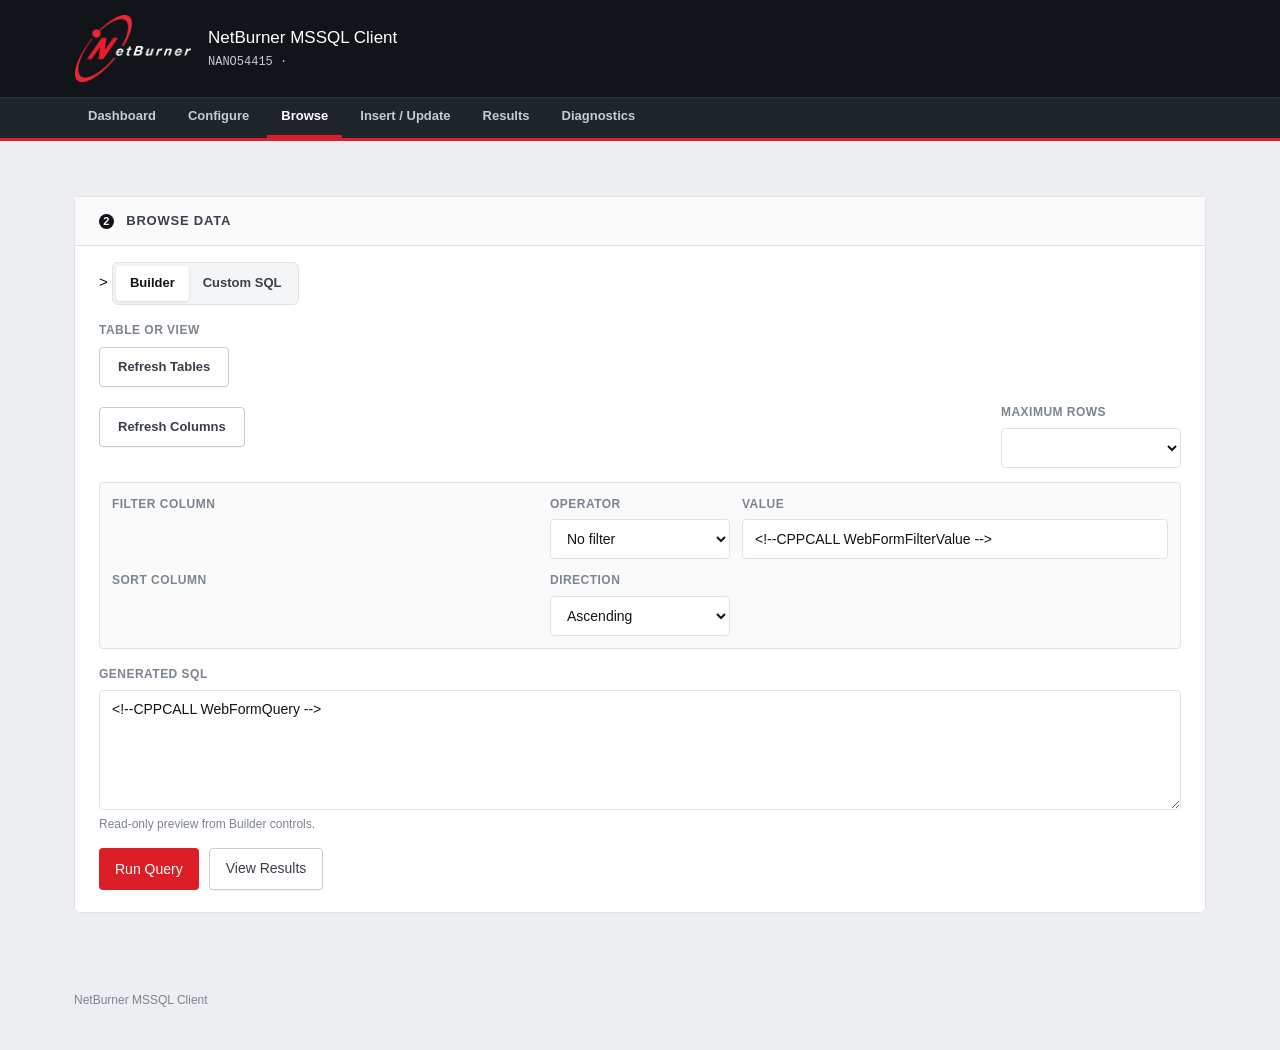
==== examples/NetBurner_MSSQL_Client/html/browse.html @ 5507ae53 "Initial Upload" ====
<!DOCTYPE html>
<!--
SPDX-License-Identifier: MIT
Copyright (c) 2026 Adam G. Sweeney <agsweeney@gmail.com>
-->
<html lang="en">
<head>
<meta charset="utf-8">
<meta name="viewport" content="width=device-width, initial-scale=1">
<title>Browse SQL Data</title>
<!--CPPCALL ShowAutoRefresh browse.html -->
<link rel="stylesheet" href="style.css">
</head>
<body>
<header class="nb-header">
  <div class="nb-header-inner">
    <img class="nb-header-logo" src="images/logo.png" alt="NetBurner">
    <div class="nb-title-block">
      <h1>NetBurner MSSQL Client</h1>
      <span class="meta">NANO54415 · <!--CPPCALL ShowHeaderTarget --></span>
    </div>
    <!--CPPCALL ShowHeaderStatus -->
  </div>
  <nav class="nb-main-nav"><div class="nb-main-nav-inner">
    <a class="nb-nav-link" href="index.html">Dashboard</a>
    <a class="nb-nav-link" href="configure.html">Configure</a>
    <a class="nb-nav-link nb-nav-link-active" href="browse.html">Browse</a>
    <a class="nb-nav-link" href="write.html">Insert / Update</a>
    <a class="nb-nav-link" href="results.html">Results</a>
    <a class="nb-nav-link" href="diagnostics.html">Diagnostics</a>
  </div></nav>
</header>
<main class="nb-page nb-page-compact">
  <p class="nb-workflow-status"><!--CPPCALL ShowQueryStatus --></p>
  <div class="nb-card nb-query-card<!--CPPCALL ShowQuerySectionClass -->">
    <div class="nb-card-header"><span><span class="nb-step-num">2</span> Browse Data</span></div>
    <!--CPPCALL ShowQueryLockBanner -->
    <form class="nb-form nb-browse-mode-builder" id="query-form" action="runquery" method="post">
      <input type="hidden" id="connected-database" value="<!--CPPCALL ShowConnectedDatabase -->">
      <input type="checkbox" name="use_table_builder" id="use-table-builder" value="on" class="nb-hidden-control" <!--CPPCALL WebFormUseTableBuilderChecked -->>
      <div class="nb-mode-tabs" role="group" aria-label="Query mode">
        <button type="button" class="nb-mode-tab nb-mode-active" data-query-mode="builder" aria-pressed="true">Builder</button>
        <button type="button" class="nb-mode-tab" data-query-mode="custom" aria-pressed="false">Custom SQL</button>
      </div>
      <div id="builder-panel" class="nb-mode-panel">
        <div class="nb-step-block">
          <div class="nb-step-label">Table or view</div>
          <!--CPPCALL ShowTableControl -->
          <div class="nb-inline-actions"><button type="submit" class="nb-btn nb-btn-secondary nb-btn-inline" formaction="browsetables" formmethod="post" formnovalidate>Refresh Tables</button></div>
          <span class="nb-field-hint"><!--CPPCALL ShowTableBrowseStatus --></span>
        </div>
        <div class="nb-form-grid nb-form-grid-query">
          <div class="nb-field">
            <!--CPPCALL ShowColumnControl -->
            <div class="nb-inline-actions"><button type="submit" class="nb-btn nb-btn-secondary nb-btn-inline" formaction="browsecolumns" formmethod="post" formnovalidate>Refresh Columns</button></div>
            <span class="nb-field-hint"><!--CPPCALL ShowColumnBrowseStatus --></span>
          </div>
          <label class="nb-field nb-field-topn"><span>Maximum rows</span><select name="top_n" id="top-n-field"><!--CPPCALL ShowTopNOptions --></select></label>
        </div>
        <div class="nb-builder-rules">
          <div class="nb-rule-row">
            <label class="nb-field"><span>Filter column</span><!--CPPCALL ShowFilterColumnControl --></label>
            <label class="nb-field"><span>Operator</span><select name="filter_op" id="filter-op-field"><option value="">No filter</option><!--CPPCALL ShowFilterOpOptions --></select></label>
            <label class="nb-field"><span>Value</span><input type="text" name="filter_value" id="filter-value-field" value="<!--CPPCALL WebFormFilterValue -->" placeholder="Filter value"></label>
          </div>
          <div class="nb-rule-row nb-rule-row-sort">
            <label class="nb-field"><span>Sort column</span><!--CPPCALL ShowSortColumnControl --></label>
            <label class="nb-field"><span>Direction</span><select name="sort_desc" id="sort-desc-field"><option value="asc">Ascending</option><option value="desc"<!--CPPCALL ShowSortDescSelected -->>Descending</option></select></label>
          </div>
        </div>
      </div>
      <div id="custom-panel" class="nb-mode-panel" hidden>
        <p class="nb-inline-help">Write a read-only SELECT statement below.</p>
      </div>
      <div id="query-sql-section" class="nb-query-sql-section">
        <label class="nb-field nb-field-wide">
          <span id="sql-preview-label">Generated SQL</span>
          <textarea name="query" id="query-field" rows="4" class="nb-mono" spellcheck="false"><!--CPPCALL WebFormQuery --></textarea>
          <span class="nb-field-hint" id="sql-preview-hint">Read-only preview from Builder controls.</span>
        </label>
      </div>
      <div class="nb-form-actions">
        <button type="submit" class="nb-btn">Run Query</button>
        <a class="nb-btn nb-btn-secondary" href="results.html">View Results</a>
      </div>
    </form>
  </div>
</main>
<footer class="nb-footer"><span>NetBurner MSSQL Client</span></footer>
<!--CPPCALL ShowFormScript -->
</body>
</html>
---- examples/NetBurner_MSSQL_Client/html/style.css ----
/*
 * SPDX-License-Identifier: MIT
 * Copyright (c) 2026 Adam G. Sweeney <agsweeney@gmail.com>
 */

:root {
  color-scheme: light;
  --nb-red: #DC1F26;
  --nb-red-700: #B0151B;
  --nb-carbon: #111418;
  --nb-gray-700: #3A4049;
  --nb-gray-500: #7C8590;
  --nb-gray-300: #C5CCD3;
  --nb-gray-200: #DFE3E8;
  --nb-gray-100: #F4F5F7;
  --nb-gray-50: #FAFAFB;
  --nb-white: #FFFFFF;
  --font-sans: -apple-system, BlinkMacSystemFont, "Segoe UI", Roboto, Arial, sans-serif;
  --font-mono: ui-monospace, Consolas, "Courier New", monospace;
}

* { box-sizing: border-box; }

html, body {
  margin: 0;
  padding: 0;
  background: #ECEEF1;
  color: var(--nb-carbon);
  font-family: var(--font-sans);
  font-size: 15px;
  line-height: 1.55;
}

.nb-header {
  background: var(--nb-carbon);
  color: white;
  border-bottom: 3px solid var(--nb-red);
}

.nb-header-inner {
  max-width: 1180px;
  margin: 0 auto;
  padding: 14px 24px;
  display: flex;
  align-items: center;
  gap: 16px;
}

.nb-header-logo {
  display: block;
  width: 118px;
  height: auto;
  flex-shrink: 0;
}

.nb-title-block {
  flex: 1;
  min-width: 0;
}

.nb-header h1 {
  margin: 0;
  font-size: 17px;
  font-weight: 500;
}

.nb-header .meta {
  display: block;
  margin-top: 2px;
  font-family: var(--font-mono);
  font-size: 12px;
  color: var(--nb-gray-300);
}

.nb-header-status {
  display: inline-flex;
  align-items: center;
  gap: 6px;
  flex-shrink: 0;
  padding: 5px 10px;
  border-radius: 999px;
  font-size: 12px;
  font-weight: 700;
  letter-spacing: 0.04em;
  text-transform: uppercase;
}

.nb-header-status::before {
  content: "";
  width: 7px;
  height: 7px;
  border-radius: 50%;
  background: currentColor;
}

.nb-header-status-ok {
  background: #153f22;
  color: #9ee0ad;
}

.nb-header-status-busy {
  background: #3d3213;
  color: #f5d477;
}

.nb-header-status-error {
  background: #4a1418;
  color: #ffb4b8;
}

.nb-header-status-idle {
  background: #2b3138;
  color: var(--nb-gray-300);
}

.nb-main-nav {
  background: #20252c;
  border-top: 1px solid rgba(255, 255, 255, 0.06);
}

.nb-main-nav-inner {
  max-width: 1180px;
  margin: 0 auto;
  padding: 0 24px;
  display: flex;
  gap: 4px;
  overflow-x: auto;
}

.nb-nav-link {
  display: inline-flex;
  align-items: center;
  min-height: 40px;
  padding: 8px 14px;
  color: var(--nb-gray-300);
  text-decoration: none;
  font-size: 13px;
  font-weight: 600;
  border-bottom: 3px solid transparent;
  white-space: nowrap;
}

.nb-nav-link:hover,
.nb-nav-link-active {
  color: var(--nb-white);
  border-bottom-color: var(--nb-red);
}

.nb-page {
  max-width: 1180px;
  margin: 0 auto;
  padding: 28px 24px 60px;
}

.nb-eyebrow {
  font-size: 12px;
  font-weight: 700;
  letter-spacing: 0.14em;
  text-transform: uppercase;
  color: var(--nb-red);
  margin: 0 0 6px;
}

h2 {
  font-size: 26px;
  font-weight: 300;
  margin: 0 0 16px;
}

p { margin: 0 0 14px; color: var(--nb-gray-700); }

.nb-card {
  background: var(--nb-white);
  border: 1px solid var(--nb-gray-200);
  border-radius: 6px;
  padding: 22px 24px;
  margin-bottom: 18px;
}

.nb-card-header {
  margin: -22px -24px 16px;
  padding: 14px 24px;
  border-bottom: 1px solid var(--nb-gray-200);
  background: var(--nb-gray-50);
  font-weight: 600;
  font-size: 13px;
  letter-spacing: 0.06em;
  text-transform: uppercase;
  color: var(--nb-gray-700);
  display: flex;
  align-items: center;
  justify-content: space-between;
  gap: 12px;
}

.nb-card-header > span:first-child {
  flex: 1;
  min-width: 0;
}

.nb-help-btn {
  flex-shrink: 0;
  width: 28px;
  height: 28px;
  padding: 0;
  border: 1px solid var(--nb-gray-300);
  border-radius: 50%;
  background: var(--nb-white);
  color: var(--nb-gray-700);
  font-size: 15px;
  font-weight: 700;
  line-height: 1;
  cursor: pointer;
  box-shadow: 0 1px 0 rgba(17, 20, 24, 0.04);
}

.nb-help-btn:hover {
  background: var(--nb-gray-100);
  border-color: var(--nb-gray-500);
  color: var(--nb-carbon);
}

.nb-modal-overlay[hidden] {
  display: none !important;
}

.nb-modal-overlay {
  display: none;
  position: fixed;
  inset: 0;
  z-index: 1000;
  background: rgba(17, 20, 24, 0.55);
  padding: 24px 16px;
  overflow-y: auto;
}

.nb-modal-overlay.nb-modal-open {
  display: flex;
  align-items: flex-start;
  justify-content: center;
}

.nb-modal {
  width: 100%;
  max-width: 640px;
  background: var(--nb-white);
  border-radius: 8px;
  border: 1px solid var(--nb-gray-200);
  box-shadow: 0 12px 40px rgba(17, 20, 24, 0.22);
  margin: auto;
}

.nb-modal-header {
  display: flex;
  align-items: center;
  justify-content: space-between;
  gap: 12px;
  padding: 16px 20px;
  border-bottom: 1px solid var(--nb-gray-200);
  background: var(--nb-gray-50);
  border-radius: 8px 8px 0 0;
}

.nb-modal-header h3 {
  margin: 0;
  font-size: 16px;
  font-weight: 600;
  letter-spacing: 0.02em;
  text-transform: none;
  color: var(--nb-carbon);
}

.nb-modal-close {
  width: 32px;
  height: 32px;
  padding: 0;
  border: 0;
  border-radius: 4px;
  background: transparent;
  color: var(--nb-gray-500);
  font-size: 22px;
  line-height: 1;
  cursor: pointer;
}

.nb-modal-close:hover {
  background: var(--nb-gray-200);
  color: var(--nb-carbon);
}

.nb-modal-body {
  padding: 20px 22px 24px;
  font-size: 14px;
  line-height: 1.6;
  color: var(--nb-gray-700);
}

.nb-modal-body h4 {
  margin: 18px 0 8px;
  font-size: 13px;
  font-weight: 700;
  letter-spacing: 0.04em;
  text-transform: uppercase;
  color: var(--nb-gray-500);
}

.nb-modal-body h4:first-child {
  margin-top: 0;
}

.nb-modal-body p {
  margin: 0 0 12px;
}

.nb-modal-body ul,
.nb-modal-body ol {
  margin: 0 0 12px;
  padding-left: 22px;
}

.nb-modal-body li {
  margin-bottom: 6px;
}

.nb-modal-body code,
.nb-modal-body .nb-mono {
  font-family: var(--font-mono);
  font-size: 0.92em;
  background: var(--nb-gray-100);
  border: 1px solid var(--nb-gray-200);
  border-radius: 3px;
  padding: 0.1em 0.35em;
}

.nb-modal-body a {
  color: var(--nb-red);
  text-decoration: none;
}

.nb-modal-body a:hover {
  text-decoration: underline;
}

.nb-btn {
  display: inline-flex;
  align-items: center;
  justify-content: center;
  min-height: 40px;
  font-size: 14px;
  font-weight: 500;
  padding: 9px 16px;
  border-radius: 4px;
  text-decoration: none;
  background: var(--nb-red);
  color: white;
}

.nb-btn:hover { background: var(--nb-red-700); color: white; }

.nb-btn-secondary {
  background: var(--nb-white);
  color: var(--nb-gray-700);
  border: 1px solid var(--nb-gray-300);
  box-shadow: 0 1px 0 rgba(17, 20, 24, 0.04);
}

.nb-btn-secondary:hover {
  background: var(--nb-gray-100);
  color: var(--nb-carbon);
  border-color: var(--nb-gray-500);
}

.nb-btn-danger {
  background: var(--nb-white);
  color: var(--nb-red-700);
  border: 1px solid #efb4b7;
}

.nb-btn-danger:hover {
  background: #fff5f5;
  color: var(--nb-red-700);
}

.nb-btn-field {
  min-width: 64px;
  padding-left: 12px;
  padding-right: 12px;
}

.nb-page-compact {
  padding-top: 20px;
  padding-bottom: 40px;
}

.nb-dashboard-grid {
  display: grid;
  grid-template-columns: repeat(2, minmax(0, 1fr));
  gap: 18px;
}

.nb-dashboard-card {
  min-height: 150px;
}

.nb-dashboard-card p {
  min-height: 3.8em;
}

.nb-workflow-status {
  font-size: 14px;
  color: var(--nb-gray-700);
  margin: 0 0 16px;
  min-height: 1.4em;
}

.nb-step-num {
  display: inline-flex;
  align-items: center;
  justify-content: center;
  width: 1.35em;
  height: 1.35em;
  margin-right: 8px;
  border-radius: 50%;
  background: var(--nb-carbon);
  color: white;
  font-size: 11px;
  font-weight: 700;
  letter-spacing: 0;
  vertical-align: middle;
}

.nb-connection-summary-wrap[hidden],
.nb-connection-form-wrap[hidden],
.nb-summary-actions[hidden] {
  display: none !important;
}

.nb-conn-summary {
  padding: 4px 0 8px;
}

.nb-conn-badge {
  margin-bottom: 10px;
}

.nb-conn-host {
  margin: 2px 0 10px;
  font-family: var(--font-mono);
  font-size: 16px;
  font-weight: 600;
  color: var(--nb-carbon);
}

.nb-conn-line {
  margin: 0 0 4px;
  font-size: 14px;
  color: var(--nb-gray-700);
}

.nb-conn-line span {
  display: inline-block;
  min-width: 5.5em;
  font-weight: 600;
  font-size: 12px;
  letter-spacing: 0.04em;
  text-transform: uppercase;
  color: var(--nb-gray-500);
}

.nb-conn-meta {
  margin: 10px 0 0;
  font-size: 12px;
  color: var(--nb-gray-500);
}

.nb-summary-actions {
  margin-top: 0;
  padding-top: 4px;
}

.nb-step-block {
  margin-bottom: 16px;
}

.nb-step-label {
  font-weight: 600;
  font-size: 12px;
  letter-spacing: 0.04em;
  text-transform: uppercase;
  color: var(--nb-gray-500);
  margin-bottom: 8px;
}

.nb-select-full {
  width: 100%;
  height: 40px;
  padding: 8px 12px;
  font: inherit;
  font-size: 14px;
  border: 1px solid var(--nb-gray-200);
  border-radius: 4px;
  background: var(--nb-white);
  color: var(--nb-carbon);
  margin-bottom: 8px;
}

.nb-field-manual {
  margin-top: 8px;
}

.nb-inline-actions {
  margin: 4px 0 6px;
}

.nb-inline-help {
  margin: 0 0 14px;
  padding: 10px 12px;
  background: var(--nb-gray-50);
  border: 1px solid var(--nb-gray-200);
  border-radius: 4px;
  font-size: 13px;
}

.nb-section-locked {
  opacity: 0.72;
}

.nb-section-locked form {
  pointer-events: none;
  user-select: none;
}

.nb-section-lock {
  margin: 0 0 14px;
  padding: 10px 12px;
  background: var(--nb-gray-100);
  border: 1px solid var(--nb-gray-200);
  border-radius: 4px;
  font-size: 13px;
  color: var(--nb-gray-700);
}

.nb-results-banner {
  margin: 0 0 12px;
  font-size: 14px;
  color: var(--nb-gray-700);
}

.nb-results-running {
  color: var(--nb-gray-500);
  font-style: italic;
}

.nb-results-error {
  color: var(--nb-gray-700);
}

.nb-results-ok {
  color: var(--nb-gray-700);
}

.nb-results-foot {
  margin: 12px 0 0;
  font-size: 12px;
  color: var(--nb-gray-500);
}

.nb-cell {
  display: inline-block;
  font-family: var(--font-mono);
  font-size: 11px;
  padding: 1px 6px;
  border-radius: 3px;
  line-height: 1.35;
}

.nb-cell-null {
  background: #eef2f7;
  color: var(--nb-gray-500);
  font-style: italic;
}

.nb-cell-empty {
  background: #f7f3ea;
  color: #8a7340;
}

.nb-cell-unsupported {
  background: #fdecea;
  color: #b0151b;
}

.nb-hidden-control {
  position: absolute;
  opacity: 0;
  pointer-events: none;
  width: 1px;
  height: 1px;
}

.nb-mode-tabs {
  display: inline-flex;
  padding: 3px;
  margin: 0 0 16px;
  border: 1px solid var(--nb-gray-200);
  border-radius: 6px;
  background: var(--nb-gray-100);
}

.nb-mode-tab {
  min-height: 34px;
  padding: 7px 14px;
  border: 0;
  border-radius: 4px;
  background: transparent;
  color: var(--nb-gray-700);
  font: inherit;
  font-size: 13px;
  font-weight: 600;
  cursor: pointer;
}

.nb-mode-tab.nb-mode-active {
  background: var(--nb-white);
  color: var(--nb-carbon);
  box-shadow: 0 1px 3px rgba(17, 20, 24, 0.12);
}

#query-form.nb-browse-mode-custom #builder-panel {
  display: none !important;
}

#query-form.nb-browse-mode-builder #custom-panel {
  display: none !important;
}

#query-form.nb-browse-mode-custom #query-sql-section textarea {
  min-height: 220px;
}

.nb-mode-panel[hidden] {
  display: none !important;
}

.nb-builder-rules {
  display: grid;
  gap: 12px;
  margin: -2px 0 16px;
  padding: 12px;
  border: 1px solid var(--nb-gray-200);
  border-radius: 4px;
  background: var(--nb-gray-50);
}

.nb-rule-row {
  display: grid;
  grid-template-columns: minmax(0, 1fr) minmax(10rem, 12rem) minmax(0, 1fr);
  gap: 12px;
}

.nb-rule-row-sort {
  grid-template-columns: minmax(0, 1fr) minmax(10rem, 12rem) minmax(0, 1fr);
}

.nb-column-picker {
  min-height: 40px;
  max-height: 180px;
  overflow: auto;
  border: 1px solid var(--nb-gray-200);
  border-radius: 4px;
  background: var(--nb-white);
}

.nb-column-picker-head {
  position: sticky;
  top: 0;
  z-index: 1;
  display: flex;
  justify-content: space-between;
  gap: 12px;
  padding: 8px 10px;
  border-bottom: 1px solid var(--nb-gray-200);
  background: var(--nb-gray-50);
}

.nb-column-picker-head > span:first-child {
  font-weight: 600;
  font-size: 12px;
  letter-spacing: 0.04em;
  text-transform: uppercase;
  color: var(--nb-gray-500);
}

.nb-column-option {
  display: grid;
  grid-template-columns: auto minmax(0, 1fr) auto;
  gap: 8px;
  align-items: center;
  padding: 7px 10px;
  border-bottom: 1px solid var(--nb-gray-100);
  font-size: 13px;
}

.nb-column-option:last-child {
  border-bottom: 0;
}

.nb-column-option input {
  width: auto;
  height: auto;
}

.nb-column-option span {
  min-width: 0;
  overflow: hidden;
  text-overflow: ellipsis;
  white-space: nowrap;
}

.nb-column-option em {
  color: var(--nb-gray-500);
  font-style: normal;
  font-family: var(--font-mono);
  font-size: 12px;
}


.nb-browse-hint {
  font-size: 13px;
  color: var(--nb-gray-500);
  margin: -4px 0 12px;
}

.nb-connection-status {
  margin: 0 0 14px;
}

.nb-form-actions-compact {
  margin-top: -8px;
  margin-bottom: 16px;
}

.nb-combo-row {
  display: grid;
  grid-template-columns: minmax(0, 1fr) minmax(11rem, 16rem) auto;
  gap: 10px;
  align-items: stretch;
  width: 100%;
}

.nb-combo-input {
  width: 100%;
  min-width: 0;
  height: 40px;
  padding: 8px 12px;
  font: inherit;
  font-size: 14px;
  border: 1px solid var(--nb-gray-200);
  border-radius: 4px;
  background: var(--nb-white);
  color: var(--nb-carbon);
}

.nb-btn-inline {
  align-self: stretch;
  min-height: 40px;
  padding: 8px 18px;
  white-space: nowrap;
  font-weight: 600;
  font-size: 13px;
}

.nb-picker-select {
  width: 100%;
  min-width: 0;
  min-height: 40px;
  padding: 8px 10px;
  font: inherit;
  font-size: 14px;
  border: 1px solid var(--nb-gray-300);
  border-radius: 4px;
  background: var(--nb-white);
  color: var(--nb-carbon);
  box-shadow: 0 1px 0 rgba(17, 20, 24, 0.04);
  cursor: pointer;
}

.nb-picker-select:disabled {
  opacity: 0.6;
  cursor: not-allowed;
  background: var(--nb-gray-100);
  color: var(--nb-gray-500);
}

.nb-field-combo .nb-picker-select:not(:disabled):hover {
  border-color: var(--nb-gray-500);
  background: var(--nb-gray-50);
}

.nb-field-hint {
  font-size: 12px;
  color: var(--nb-gray-500);
  line-height: 1.4;
}

.nb-field-combo .nb-combo-row input,
.nb-field-combo .nb-picker-select {
  font: inherit;
  font-size: 14px;
  padding: 8px 12px;
  border: 1px solid var(--nb-gray-200);
  border-radius: 4px;
  background: var(--nb-white);
  color: var(--nb-carbon);
}

.nb-field-block {
  display: flex;
  flex-direction: column;
  gap: 6px;
  width: 100%;
  margin-bottom: 16px;
  font-size: 13px;
  color: var(--nb-gray-700);
}

.nb-field-block > span:first-child {
  font-weight: 600;
  font-size: 12px;
  letter-spacing: 0.04em;
  text-transform: uppercase;
  color: var(--nb-gray-500);
}

.nb-form-actions {
  margin-top: 8px;
  display: flex;
  flex-wrap: wrap;
  gap: 10px;
}

.nb-advanced-actions {
  margin-top: 14px;
}

.nb-danger-zone {
  display: inline-block;
  padding-top: 4px;
}

.nb-danger-zone summary {
  cursor: pointer;
  color: var(--nb-gray-500);
  font-size: 12px;
  font-weight: 600;
}

.nb-danger-zone p {
  margin: 8px 0;
}

.nb-mono {
  font-family: var(--font-mono);
  font-size: 0.92em;
  background: var(--nb-gray-100);
  border: 1px solid var(--nb-gray-200);
  border-radius: 2px;
  padding: 0.05em 0.4em;
}

.nb-footer {
  max-width: 1180px;
  margin: 0 auto;
  padding: 20px 24px 40px;
  font-size: 12px;
  color: var(--nb-gray-500);
}

.nb-table-wrap {
  overflow-x: auto;
  overflow-y: auto;
  margin: 0 -4px;
  max-width: 100%;
  max-height: 440px;
  border: 1px solid var(--nb-gray-200);
  border-radius: 4px;
  -webkit-overflow-scrolling: touch;
}

.nb-spec-table {
  width: max-content;
  min-width: 100%;
  border-collapse: collapse;
  font-size: 13px;
}

.nb-spec-table thead th {
  position: sticky;
  top: 0;
  z-index: 2;
  text-align: left;
  font-weight: 600;
  font-size: 11px;
  letter-spacing: 0.06em;
  text-transform: uppercase;
  color: var(--nb-gray-500);
  background: var(--nb-white);
  padding: 8px 10px;
  border-bottom: 2px solid var(--nb-carbon);
  white-space: nowrap;
}

.nb-spec-table tbody td {
  padding: 8px 10px;
  border-bottom: 1px solid var(--nb-gray-200);
  vertical-align: top;
  white-space: nowrap;
}

.nb-spec-table tbody tr:last-child td { border-bottom: 0; }

.nb-spec-table th.nb-row-num,
.nb-spec-table td.nb-row-num {
  position: sticky;
  left: 0;
  z-index: 1;
  background: var(--nb-white);
  width: 2.5em;
  padding-left: 8px;
  padding-right: 8px;
  text-align: right;
  font-family: var(--font-mono);
  font-size: 12px;
  color: var(--nb-gray-500);
  white-space: nowrap;
}

.nb-spec-table thead th.nb-row-num {
  z-index: 3;
}

.nb-spec-table td.nb-spec {
  font-family: var(--font-mono);
  font-size: 12px;
  color: var(--nb-gray-700);
  white-space: nowrap;
  max-width: 24em;
  overflow: hidden;
  text-overflow: ellipsis;
}

.nb-spec-table td.nb-spec:hover {
  overflow: visible;
  white-space: normal;
  word-break: break-word;
  max-width: none;
}

.nb-help {
  font-size: 13px;
  color: var(--nb-gray-500);
  margin-top: 8px;
}

.nb-status-ok {
  background: #e8f5ea;
  color: #1b6b2d;
}

.nb-status {
  display: inline-block;
  font-size: 12px;
  font-weight: 600;
  padding: 2px 8px;
  border-radius: 3px;
}

.nb-status-err {
  background: #fdecea;
  color: #b0151b;
}

.nb-result-actions {
  display: flex;
  flex-wrap: wrap;
  gap: 8px;
  margin: 0 0 12px;
}

.nb-write-context {
  margin: 0 0 16px;
  padding: 0 0 16px;
  border-bottom: 1px solid var(--nb-gray-200);
}

.nb-write-context .nb-card-header-sub {
  margin-left: 0;
  margin-right: 0;
  margin-top: 0;
}

.nb-write-preview[hidden] {
  display: none !important;
}

.nb-write-preview {
  margin: 0 0 16px;
  padding: 0 16px 16px;
  border: 1px solid #efb4b7;
  border-radius: 6px;
  background: #fff8f8;
}

.nb-write-preview .nb-card-header-sub {
  margin-left: -16px;
  margin-right: -16px;
  margin-top: 0;
  border-radius: 6px 6px 0 0;
}

.nb-write-sql-preview {
  margin-top: 16px;
  padding-top: 16px;
  border-top: 1px solid var(--nb-gray-200);
}

.nb-write-sql-preview textarea {
  min-height: 120px;
}

.nb-collapsible-card {
  margin-top: 12px;
  border: 1px solid var(--nb-gray-200);
  border-radius: 6px;
  background: var(--nb-white);
  overflow: hidden;
}

.nb-collapsible-card summary {
  display: flex;
  align-items: center;
  min-height: 46px;
  padding: 12px 16px;
  cursor: pointer;
  list-style: none;
  font-size: 13px;
  font-weight: 700;
  letter-spacing: 0.04em;
  text-transform: uppercase;
  color: var(--nb-gray-700);
  background: var(--nb-gray-50);
  border-bottom: 1px solid transparent;
}

.nb-collapsible-card summary::-webkit-details-marker {
  display: none;
}

.nb-collapsible-card summary::before {
  content: "+";
  display: inline-flex;
  align-items: center;
  justify-content: center;
  width: 20px;
  height: 20px;
  margin-right: 10px;
  border: 1px solid var(--nb-gray-300);
  border-radius: 50%;
  background: var(--nb-white);
  color: var(--nb-gray-700);
  font-size: 14px;
  line-height: 1;
}

.nb-collapsible-card[open] summary {
  border-bottom-color: var(--nb-gray-200);
}

.nb-collapsible-card[open] summary::before {
  content: "-";
}

.nb-collapsible-body {
  padding: 16px;
}

.nb-write-grid {
  display: grid;
  grid-template-columns: minmax(0, 1fr) minmax(0, 1fr);
  gap: 14px 18px;
  margin-bottom: 16px;
}

.nb-write-values {
  display: grid;
  grid-template-columns: repeat(2, minmax(0, 1fr));
  gap: 12px 16px;
  margin: 12px 0 16px;
  padding: 12px;
  border: 1px solid var(--nb-gray-200);
  border-radius: 4px;
  background: var(--nb-gray-50);
}

.nb-write-field {
  margin: 0;
}

.nb-confirm-sql {
  display: block;
  width: 100%;
  margin: 12px 0;
  padding: 12px;
  overflow-x: auto;
  white-space: pre-wrap;
  word-break: break-word;
}

.nb-empty-state {
  padding: 16px;
  border: 1px dashed var(--nb-gray-300);
  border-radius: 4px;
  color: var(--nb-gray-500);
  background: var(--nb-gray-50);
}

.nb-diagnostics {
  margin-top: 14px;
  border: 1px solid var(--nb-gray-200);
  border-radius: 4px;
  background: var(--nb-gray-50);
}

.nb-diagnostics summary {
  cursor: pointer;
  padding: 10px 12px;
  font-size: 13px;
  font-weight: 700;
  color: var(--nb-gray-700);
}

.nb-diagnostics-grid {
  display: grid;
  grid-template-columns: 1fr 1fr;
  gap: 16px;
  padding: 0 12px 12px;
}

.nb-diagnostics h4 {
  margin: 0 0 8px;
  font-size: 12px;
  letter-spacing: 0.04em;
  text-transform: uppercase;
  color: var(--nb-gray-500);
}

.nb-diagnostics dl {
  display: grid;
  grid-template-columns: 8rem minmax(0, 1fr);
  gap: 5px 10px;
  margin: 0;
  font-size: 13px;
}

.nb-diagnostics dt {
  color: var(--nb-gray-500);
  font-weight: 600;
}

.nb-diagnostics dd {
  margin: 0;
  min-width: 0;
  overflow-wrap: anywhere;
  color: var(--nb-gray-700);
}

.nb-form {
  display: block;
}

.nb-form-grid {
  display: grid;
  gap: 14px 18px;
  margin-bottom: 16px;
}

.nb-form-grid-creds {
  grid-template-columns: minmax(0, 1.4fr) minmax(6rem, 8rem) minmax(0, 1fr) minmax(0, 1.4fr);
}

.nb-form-grid-query {
  grid-template-columns: minmax(0, 1fr) minmax(9rem, 12rem);
}

.nb-field-port input,
.nb-field-topn input {
  width: 100%;
}

@media (max-width: 720px) {
  .nb-form-grid-creds {
    grid-template-columns: 1fr 1fr;
  }

  .nb-form-grid-creds .nb-field-port {
    grid-column: span 1;
  }

  .nb-form-grid-query {
    grid-template-columns: 1fr;
  }

  .nb-rule-row,
  .nb-rule-row-sort {
    grid-template-columns: 1fr;
  }

  .nb-combo-row {
    grid-template-columns: 1fr;
  }

  .nb-btn-inline {
    width: 100%;
  }

  .nb-header-inner {
    align-items: flex-start;
    flex-direction: column;
  }

  .nb-diagnostics-grid {
    grid-template-columns: 1fr;
  }

  .nb-dashboard-grid,
  .nb-write-grid,
  .nb-write-values {
    grid-template-columns: 1fr;
  }
}

.nb-field {
  display: flex;
  flex-direction: column;
  gap: 6px;
  font-size: 13px;
  color: var(--nb-gray-700);
}

.nb-field > span:first-child {
  font-weight: 600;
  font-size: 12px;
  letter-spacing: 0.04em;
  text-transform: uppercase;
  color: var(--nb-gray-500);
}

.nb-field input:not([type="checkbox"]):not([type="radio"]):not([type="hidden"]),
.nb-field select,
.nb-field textarea {
  font: inherit;
  font-size: 14px;
  padding: 8px 12px;
  border: 1px solid var(--nb-gray-200);
  border-radius: 4px;
  background: var(--nb-white);
  color: var(--nb-carbon);
  width: 100%;
}

.nb-field input:not([type="checkbox"]):not([type="radio"]):not([type="hidden"]),
.nb-field select {
  height: 40px;
}

.nb-field textarea {
  resize: vertical;
  min-height: 120px;
  line-height: 1.45;
}

.nb-field-wide {
  margin-bottom: 16px;
}

.nb-field-check {
  display: inline-flex;
  flex-direction: row;
  align-items: center;
  gap: 8px;
  margin-bottom: 14px;
  font-weight: 400;
  font-size: 13px;
  letter-spacing: normal;
  text-transform: none;
  color: var(--nb-gray-700);
  cursor: pointer;
}

.nb-field-check input[type="checkbox"],
.nb-field-check input[type="radio"] {
  width: auto;
  height: auto;
  margin: 0;
  flex-shrink: 0;
  cursor: pointer;
}

.nb-field .nb-field-check {
  display: flex;
  margin-bottom: 0;
  color: var(--nb-gray-600);
}

.nb-card-header-sub {
  margin: 18px -24px 16px;
}

button.nb-btn {
  cursor: pointer;
  font-family: inherit;
  line-height: 1.2;
}

button.nb-btn:not(.nb-btn-secondary):not(.nb-btn-danger) {
  border: 0;
}

button.nb-btn.nb-btn-secondary {
  border: 1px solid var(--nb-gray-300);
  background: var(--nb-white);
  color: var(--nb-gray-700);
  box-shadow: 0 1px 0 rgba(17, 20, 24, 0.04);
}

button.nb-btn.nb-btn-secondary:hover {
  background: var(--nb-gray-100);
  color: var(--nb-carbon);
  border-color: var(--nb-gray-500);
}

button.nb-btn:active {
  transform: translateY(1px);
}

textarea.nb-readonly,
input.nb-readonly {
  background: var(--nb-gray-100);
  color: var(--nb-gray-700);
  cursor: not-allowed;
}
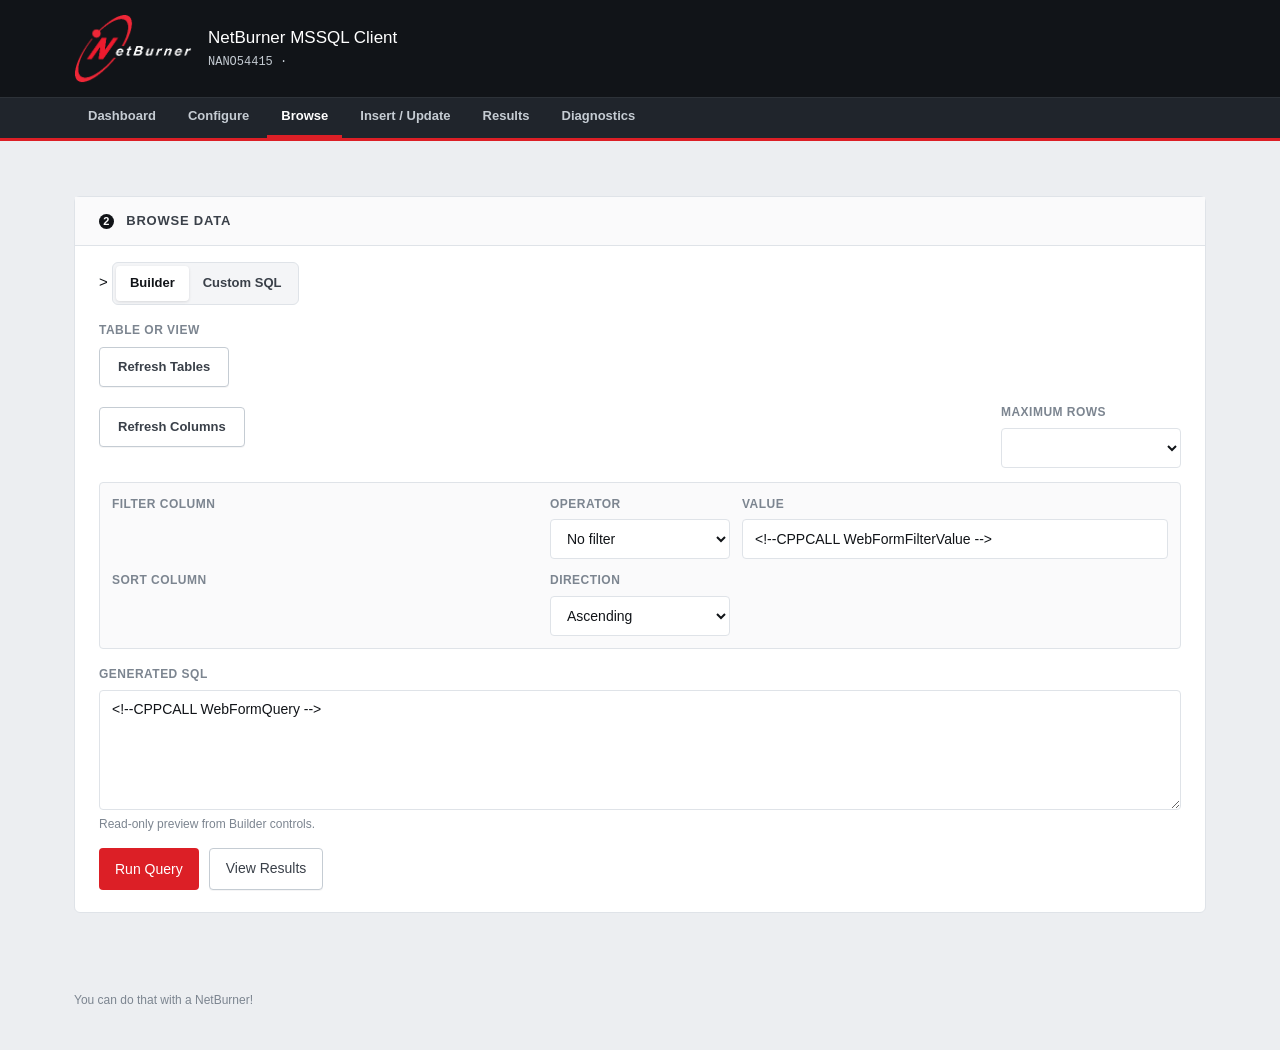
==== commit 8a08df6c: "Update footer text in browse.html" ====
--- a/examples/NetBurner_MSSQL_Client/html/browse.html
+++ b/examples/NetBurner_MSSQL_Client/html/browse.html
@@ -86,7 +86,7 @@
     </form>
   </div>
 </main>
-<footer class="nb-footer"><span>NetBurner MSSQL Client</span></footer>
+<footer class="nb-footer"><span>You can do that with a NetBurner!</span></footer>
 <!--CPPCALL ShowFormScript -->
 </body>
 </html>
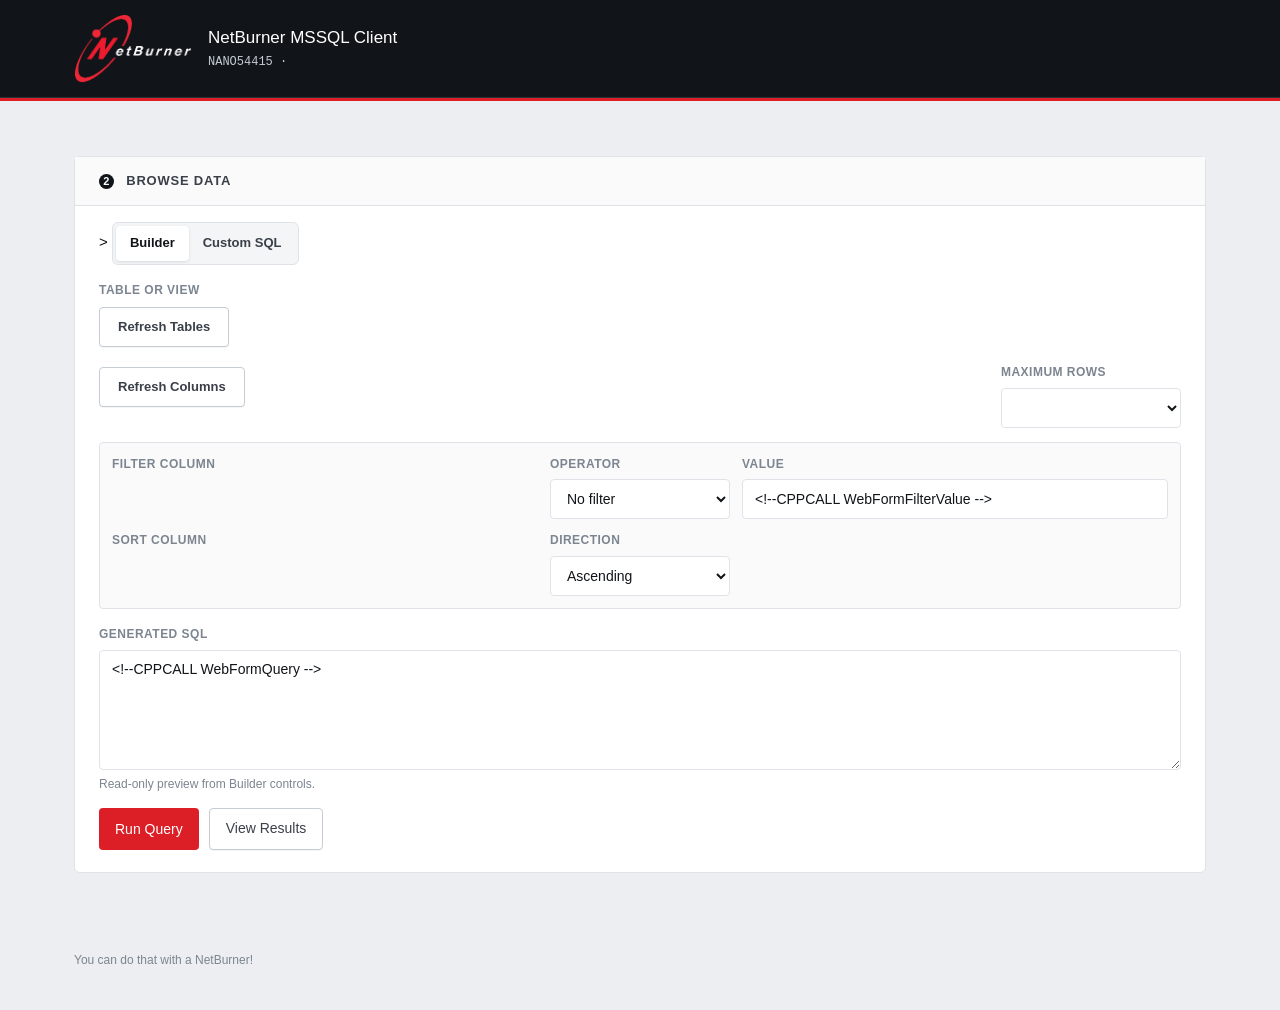
==== commit fbd579fc: "Micro800 Gateway Testing" ====
--- a/examples/NetBurner_MSSQL_Client/html/browse.html
+++ b/examples/NetBurner_MSSQL_Client/html/browse.html
@@ -22,12 +22,7 @@
     <!--CPPCALL ShowHeaderStatus -->
   </div>
   <nav class="nb-main-nav"><div class="nb-main-nav-inner">
-    <a class="nb-nav-link" href="index.html">Dashboard</a>
-    <a class="nb-nav-link" href="configure.html">Configure</a>
-    <a class="nb-nav-link nb-nav-link-active" href="browse.html">Browse</a>
-    <a class="nb-nav-link" href="write.html">Insert / Update</a>
-    <a class="nb-nav-link" href="results.html">Results</a>
-    <a class="nb-nav-link" href="diagnostics.html">Diagnostics</a>
+    <!--CPPCALL ShowAppNav -->
   </div></nav>
 </header>
 <main class="nb-page nb-page-compact">
--- a/examples/NetBurner_MSSQL_Client/html/style.css
+++ b/examples/NetBurner_MSSQL_Client/html/style.css
@@ -887,6 +887,111 @@
   -webkit-overflow-scrolling: touch;
 }
 
+/* Gateway list tables (PLCs, mappings, diagnostics). */
+.nb-table {
+  width: 100%;
+  border-collapse: collapse;
+  font-size: 14px;
+  line-height: 1.35;
+  table-layout: auto;
+}
+
+.nb-table thead th {
+  text-align: left;
+  font-weight: 600;
+  font-size: 11px;
+  letter-spacing: 0.06em;
+  text-transform: uppercase;
+  color: var(--nb-gray-500);
+  background: var(--nb-gray-50);
+  padding: 10px 12px;
+  border-bottom: 1px solid var(--nb-gray-200);
+  white-space: nowrap;
+  vertical-align: bottom;
+}
+
+.nb-table tbody td {
+  padding: 12px;
+  border-bottom: 1px solid var(--nb-gray-100);
+  vertical-align: middle;
+  color: var(--nb-carbon);
+}
+
+.nb-table tbody tr:last-child td {
+  border-bottom: 0;
+}
+
+.nb-table tbody tr:hover td {
+  background: var(--nb-gray-50);
+}
+
+.nb-table .nb-col-id {
+  width: 3.5rem;
+  font-variant-numeric: tabular-nums;
+  color: var(--nb-gray-500);
+}
+
+.nb-table .nb-col-name {
+  min-width: 12rem;
+  font-weight: 600;
+  word-break: break-word;
+}
+
+.nb-table .nb-col-ip {
+  font-family: ui-monospace, SFMono-Regular, Menlo, Consolas, monospace;
+  font-size: 13px;
+  white-space: nowrap;
+  font-variant-numeric: tabular-nums;
+}
+
+.nb-table .nb-col-num {
+  width: 5.5rem;
+  font-variant-numeric: tabular-nums;
+  white-space: nowrap;
+}
+
+.nb-table .nb-col-status {
+  width: 5.5rem;
+  white-space: nowrap;
+}
+
+.nb-table .nb-col-actions {
+  width: 1%;
+  white-space: nowrap;
+  text-align: right;
+}
+
+.nb-table .nb-col-actions .nb-btn-inline {
+  margin-left: 6px;
+  vertical-align: middle;
+}
+
+.nb-table .nb-col-actions .nb-inline-form {
+  display: inline-block;
+  margin: 0;
+  vertical-align: middle;
+}
+
+.nb-pill {
+  display: inline-block;
+  padding: 2px 8px;
+  border-radius: 999px;
+  font-size: 11px;
+  font-weight: 600;
+  letter-spacing: 0.04em;
+  text-transform: uppercase;
+}
+
+.nb-pill-ok {
+  background: #e8f5e9;
+  color: #1b5e20;
+}
+
+.nb-pill-off {
+  background: var(--nb-gray-100);
+  color: var(--nb-gray-500);
+}
+
 .nb-spec-table {
   width: max-content;
   min-width: 100%;
